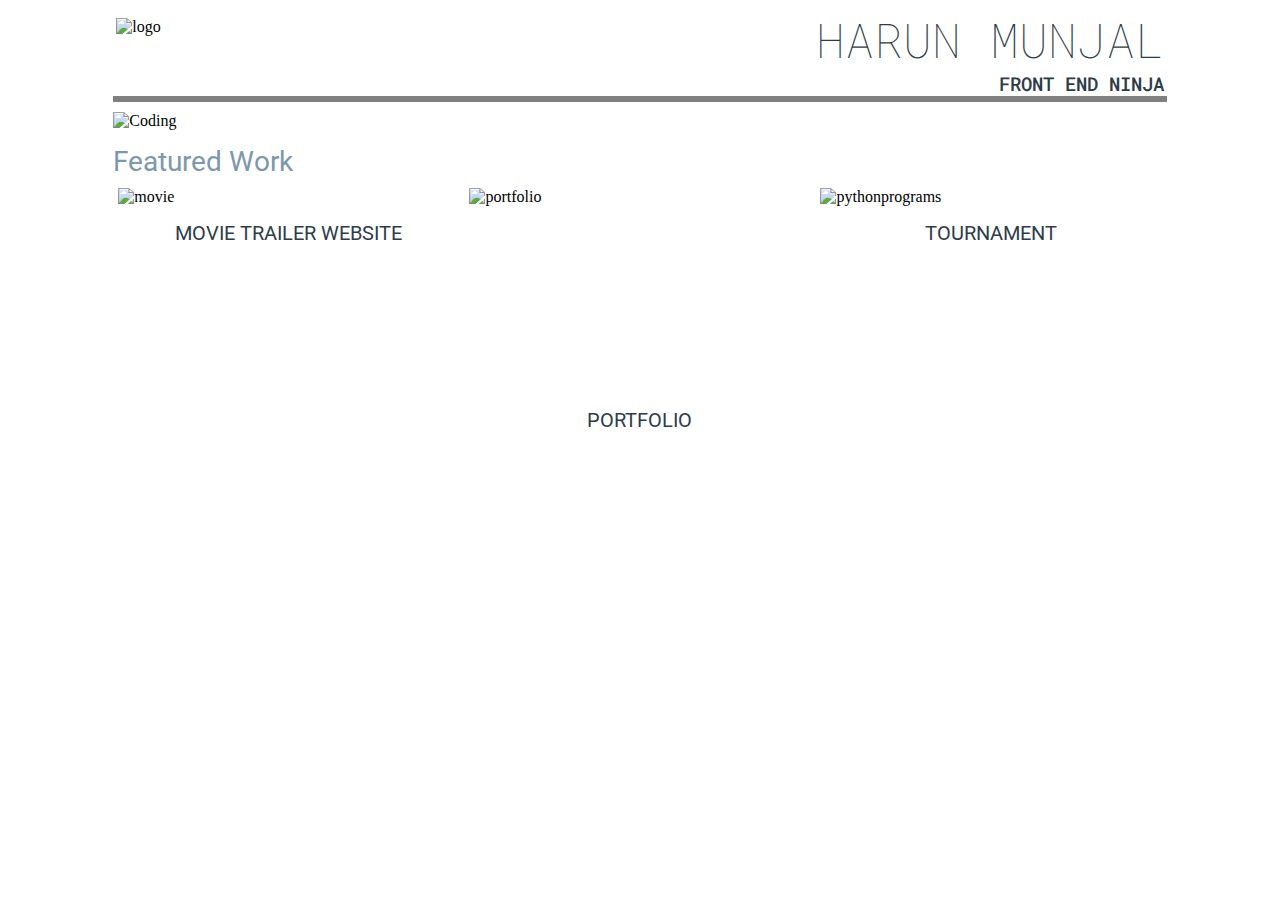
==== portfolio.html @ e4a80b16 "Add files via upload" ====
<!DOCTYPE html>
<html lang="en">
    <head>
        <title>My Portfolio</title>
        <meta charset="utf-8">
        <meta name="viewreport" content="width=device-width, intial-scale=1">
        <link rel="stylesheet" type="text/css" href="css/main.css">
        <link href="https://fonts.googleapis.com/css?family=Roboto+Mono:300,400" rel="stylesheet">
        <link href="https://fonts.googleapis.com/css?family=Roboto" rel="stylesheet">
    </head>
    <body>
    <header class="row">
        <article class="container">
            <div class="col2">
                <img src="z/udacity.png" alt="logo" id="icon">
            </div>
            <div class="col10">
                <article class="container">
                    <div class="col12" >
                    <h1 id="name">
                        HARUN MUNJAL
                    </h1>
                        <h2 id="job">
                        FRONT END NINJA
                    </h2>
                    </div>
                </article>
            </div>
        </article>
    </header>
    <hr >
    <section class="image">
        <article class="container">
            <div class="col12">
                <img src="z/code.jpg"  alt="Coding">
            </div>
        </article>
    </section>
    <div class="work">
        <article class="container">
            <div class="col12" id="mywork">
                <p>Featured Work</p>
            </div>
        </article>
    </div>

    <main class="projects">
        <article class="container">
            <div class="col4">
                <img src="z/tesla.jpg" alt="movie" class="project">
                <a href="https://github.com/harunmunjal/movie_trailer_website" target="_blank">
                    <div class="my-projects">
                        MOVIE TRAILER WEBSITE
                    </div>
                </a>
            </div>

            <div class="col4">
                <img src="z/spacex2.jpg" alt="portfolio" height = "230" class="project">
                <a href="https://github.com/harunmunjal/portfolio" target="_blank">
                    <div class="my-projects">
                        PORTFOLIO
                    </div>
                </a>
            </div>
            <div class="col4">
                <img src="z/solar.jpg" alt="pythonprograms" class="project">
                <a href="https://github.com/harunmunjal/Tournament-Results" target="_blank">
                    <div class="my-projects">
                        TOURNAMENT
                    </div>
                </a>
            </div>
        </article>
    </main>
</body>

</html>
---- css/main.css ----
* {
    -webkit-box-sizing: border-box;
    -moz-box-sizing: border-box;
    -ms-box-sizing: border-box;
    box-sizing: border-box;
}



.col1 {
    width: 8.33%;
}


.col2 {
    width: 16.66%;
}


.col3 {
    width: 25%;
}


.col4 {
    width: 33.33%;
}


.col5 {
    width: 41.66%;
}


.col6 {
    width: 50%;
}


.col7 {
    width: 58.33%;
}


.col8 {
    width: 66.66%;
}


.col9 {
    width: 75%;
}


.col10 {
    width: calc(100% / 1.2);
}


.col11 {
    width: 91.66%;
}


.col12 {
    width: 100%;
}




.my-projects {
    font-size: 20px;
    color: #2d3c49;
    width: 100%;
    text-align: center;
    font-family: "Roboto", sans-serif;
}


.project {
    padding-left: 5px;
    padding-right: 5px;
}

.container {
    display: block;
    width: 100%;
}


#icon {
    width: 100%;
    max-width: 100px;
    min-width: 60px;
    padding-left: 3px;
}


#name {
    font-weight: 100;
    font-size: -webkit-xxx-large;
    text-align: right;
    color: #2d3c49;
    font-family: "Roboto Mono", monospace;
    margin: auto;
    padding-right: 3px;
}


#job {
    font-weight: 500;
    font-size: larger;
    color: #2d3c49;
    text-align: right;
    font-family: "Roboto Mono", monospace;
    margin: auto;
    padding-right: 3px;
}


#mywork {
    font-size: 28px;
    color: #7d97ad;
    font-family: "Roboto", sans-serif;
}


hr {
    border-style: solid;
    border-width: 3px;
    border-color: grey;
}


img {
    width: 100%;
    padding-top: 10px;
    padding-bottom: 15px;
    display: flex;
}


a {
    text-decoration: none;
    text-align: center;
    color: #2d3c49;
    font-size: 20px;
    word-wrap: break-word;
    text-align: center;

}

footer {
    width: 100%;
}


@media screen and (min-width: 650px) {
    .row,
    hr,
    p,
    section,
    article,
    main {
        width: 83.33%;
        margin: auto;
    }
}


@media screen and (min-width: 500px) {
    .container {
        display: flex;
        flex-wrap: wrap;
    }
    .col-4 {
        width: 33.33%;
    }
    #my-projects {
        font-size: 20px;
    }
}
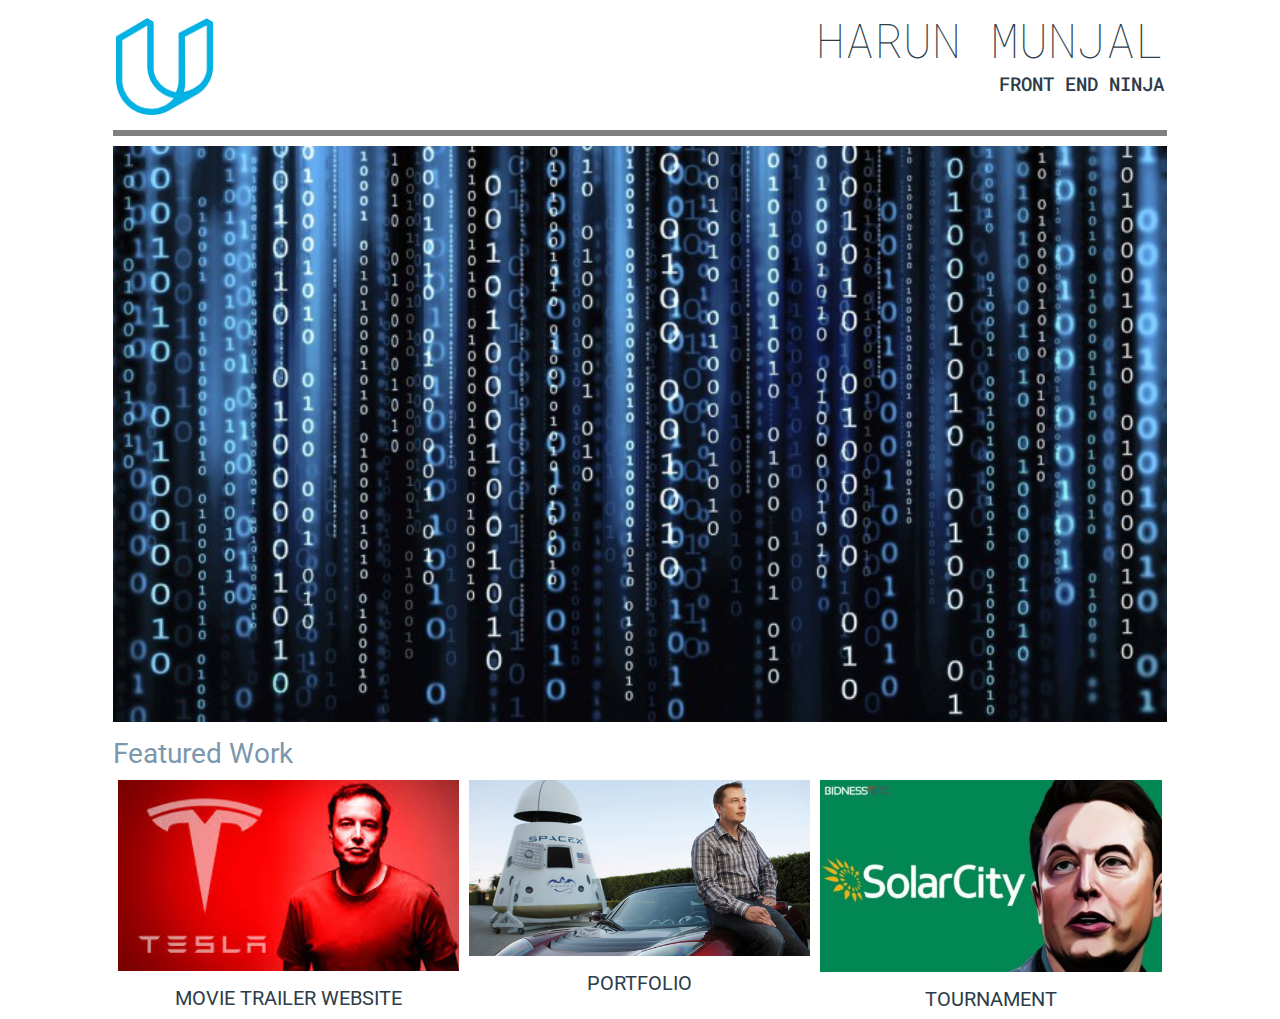
==== commit 8016e1bf: "Update portfolio.html" ====
--- a/portfolio.html
+++ b/portfolio.html
@@ -56,7 +56,7 @@
             </div>
 
             <div class="col4">
-                <img src="z/spacex2.jpg" alt="portfolio" height = "230" class="project">
+                <img src="z/spacex2.jpg" alt="portfolio"  class="project">
                 <a href="https://github.com/harunmunjal/portfolio" target="_blank">
                     <div class="my-projects">
                         PORTFOLIO
@@ -75,4 +75,4 @@
     </main>
 </body>
 
-</html>+</html>
